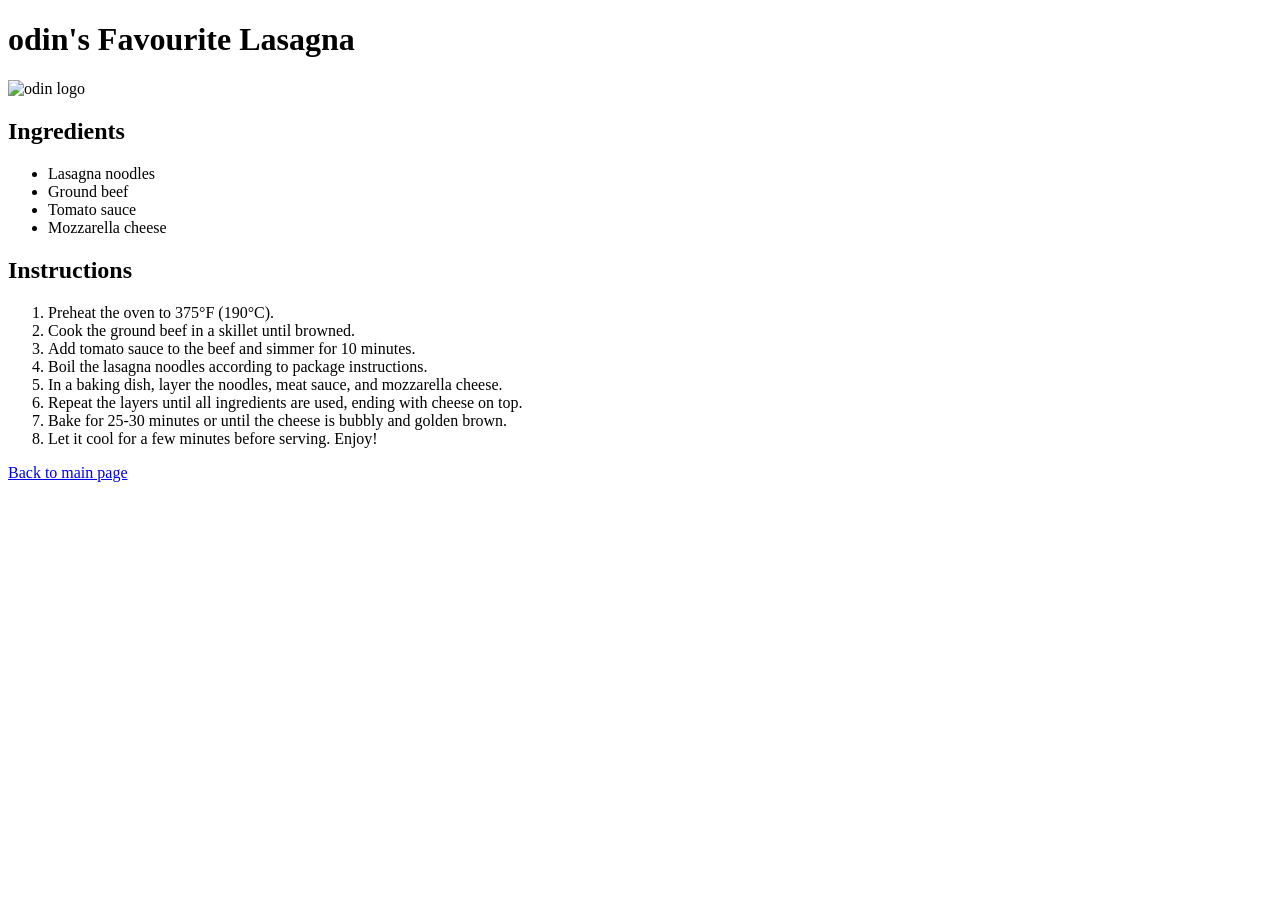
==== recipes/lasagna.html @ 01a48604 "Add complete lasagna recipe page with lists, im" ====
<!DOCTYPE html>
<html lang="en">
<head>
    <meta charset="UTF-8">
    <meta name="viewport" content="width=device-width, initial-scale=1.0">
    <title>odin lasagna</title>
</head>
<body>
   <h1>odin's Favourite Lasagna</h1> 
   <img src="https://theodinproject.com/images/odin-logo.svg" alt="odin logo" width="400">
    <h2>Ingredients</h2>
    <ul>
        <li>Lasagna noodles</li>
        <li>Ground beef</li>
        <li>Tomato sauce</li>
        <li>Mozzarella cheese</li>
    </ul>
    <h2>Instructions</h2>
    <ol>
        <li>Preheat the oven to 375°F (190°C).</li>
        <li>Cook the ground beef in a skillet until browned.</li>
        <li>Add tomato sauce to the beef and simmer for 10 minutes.</li>
        <li>Boil the lasagna noodles according to package instructions.</li>
        <li>In a baking dish, layer the noodles, meat sauce, and mozzarella cheese.</li>
        <li>Repeat the layers until all ingredients are used, ending with cheese on top.</li>
        <li>Bake for 25-30 minutes or until the cheese is bubbly and golden brown.</li>
        <li>Let it cool for a few minutes before serving. Enjoy!</li>
    </ol>
    <p><a href="../index.html">Back to main page</a></p>
</body>
</html>
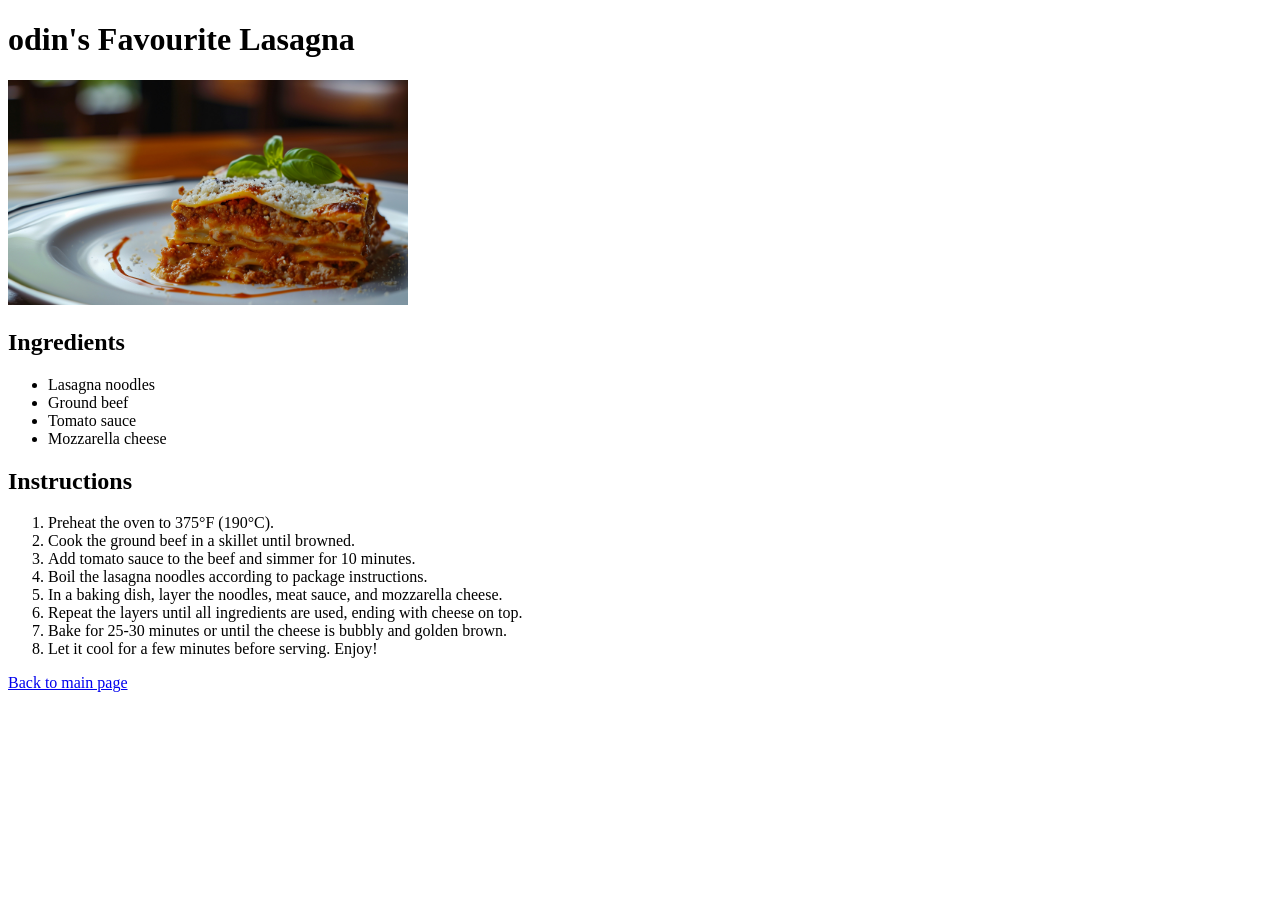
==== commit 6571eb91: "Add lasagna image and fix recipe layout" ====
--- a/recipes/lasagna.html
+++ b/recipes/lasagna.html
@@ -7,7 +7,7 @@
 </head>
 <body>
    <h1>odin's Favourite Lasagna</h1> 
-   <img src="https://theodinproject.com/images/odin-logo.svg" alt="odin logo" width="400">
+    <img src="lasagna.jpg" alt="Lasagna" width="400">
     <h2>Ingredients</h2>
     <ul>
         <li>Lasagna noodles</li>
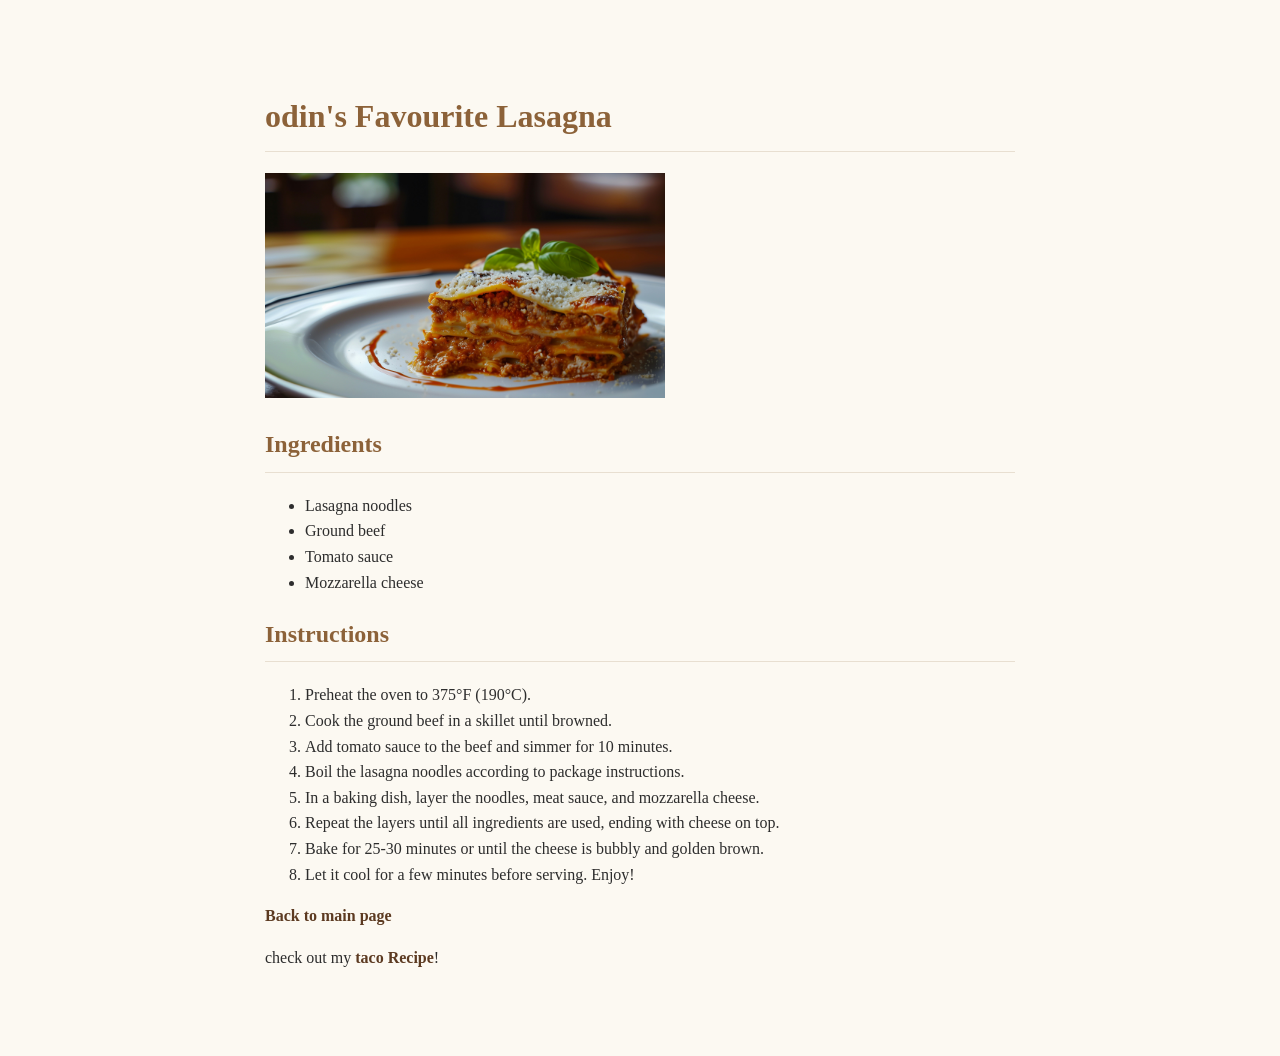
==== commit c09981b6: "complete hotel theme" ====
--- a/recipes/lasagna.html
+++ b/recipes/lasagna.html
@@ -4,6 +4,7 @@
     <meta charset="UTF-8">
     <meta name="viewport" content="width=device-width, initial-scale=1.0">
     <title>odin lasagna</title>
+    <link rel="stylesheet" href="style.css">
 </head>
 <body>
    <h1>odin's Favourite Lasagna</h1> 
@@ -27,5 +28,6 @@
         <li>Let it cool for a few minutes before serving. Enjoy!</li>
     </ol>
     <p><a href="../index.html">Back to main page</a></p>
+    <p>check out my <a href="tacos.html">taco Recipe</a>!</p>
 </body>
 </html>
--- a/recipes/style.css
+++ b/recipes/style.css
@@ -0,0 +1,22 @@
+body {
+    background-color: #fcf9f2;
+    color: #2d2d2d;
+    font-family: 'georgia', serif;
+    max-width: 750px;
+    margin: 40px auto;
+    padding: 30px;
+    line-height: 1.6;
+}
+h1, h2 {
+    color: #8c6239;
+    border-bottom: 1px solid #e8dfd1;
+    padding-bottom: 8px;
+}
+a {
+    color: #5c3a21;
+    text-decoration: none;
+    font-weight: bold;
+}
+a:hover {
+    text-decoration: underline;
+}
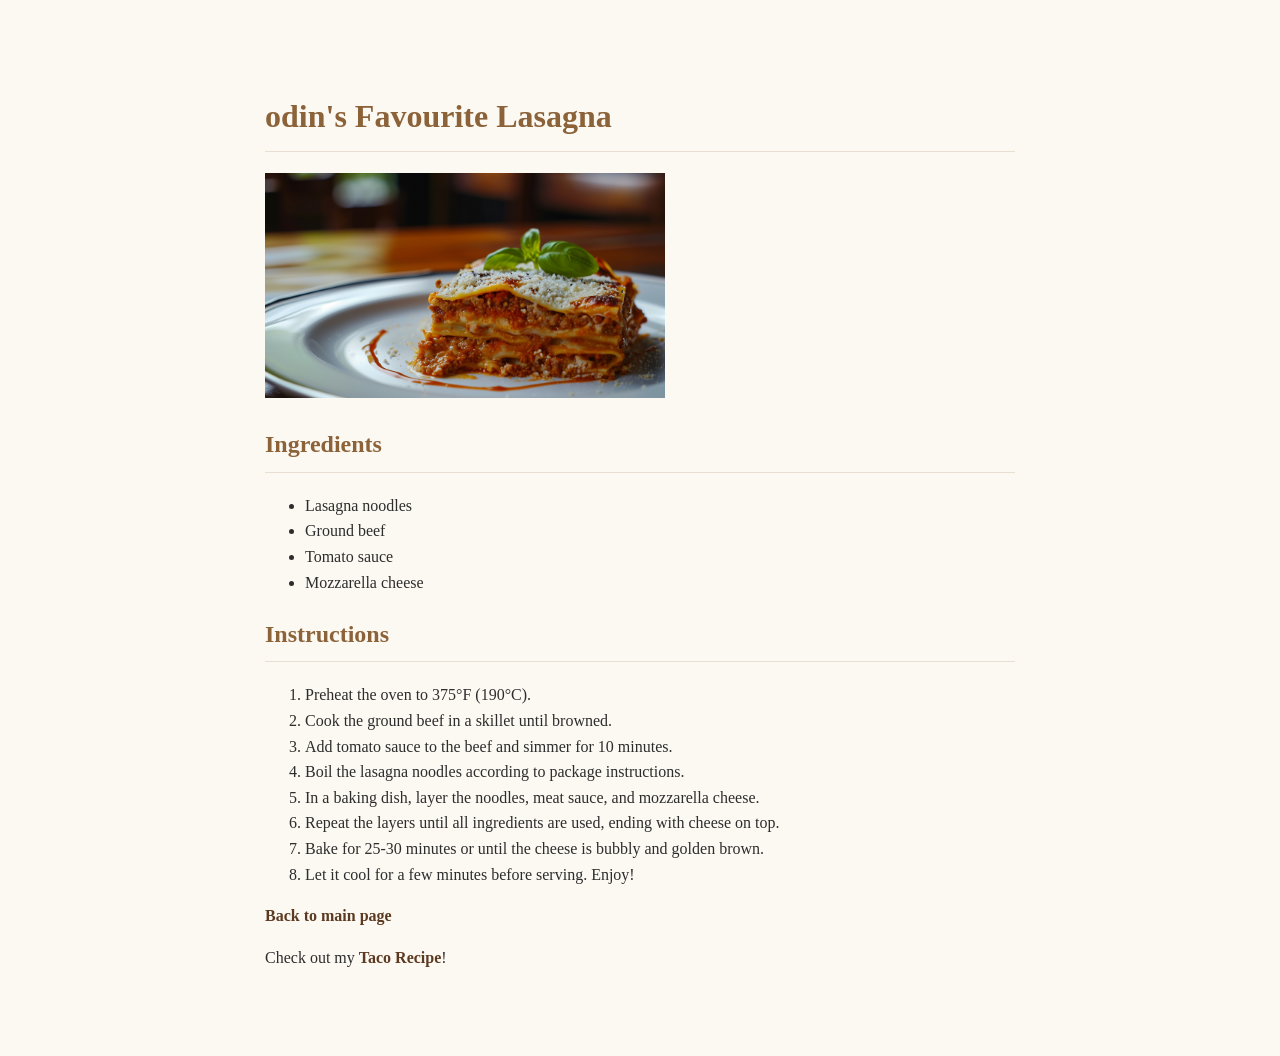
==== commit 8606f269: "docs:add professional README project description" ====
--- a/recipes/lasagna.html
+++ b/recipes/lasagna.html
@@ -28,6 +28,7 @@
         <li>Let it cool for a few minutes before serving. Enjoy!</li>
     </ol>
     <p><a href="../index.html">Back to main page</a></p>
-    <p>check out my <a href="tacos.html">taco Recipe</a>!</p>
+    <p>Check out my <a href="tacos.html">Taco Recipe</a>!</p>
+</body>
 </body>
 </html>
